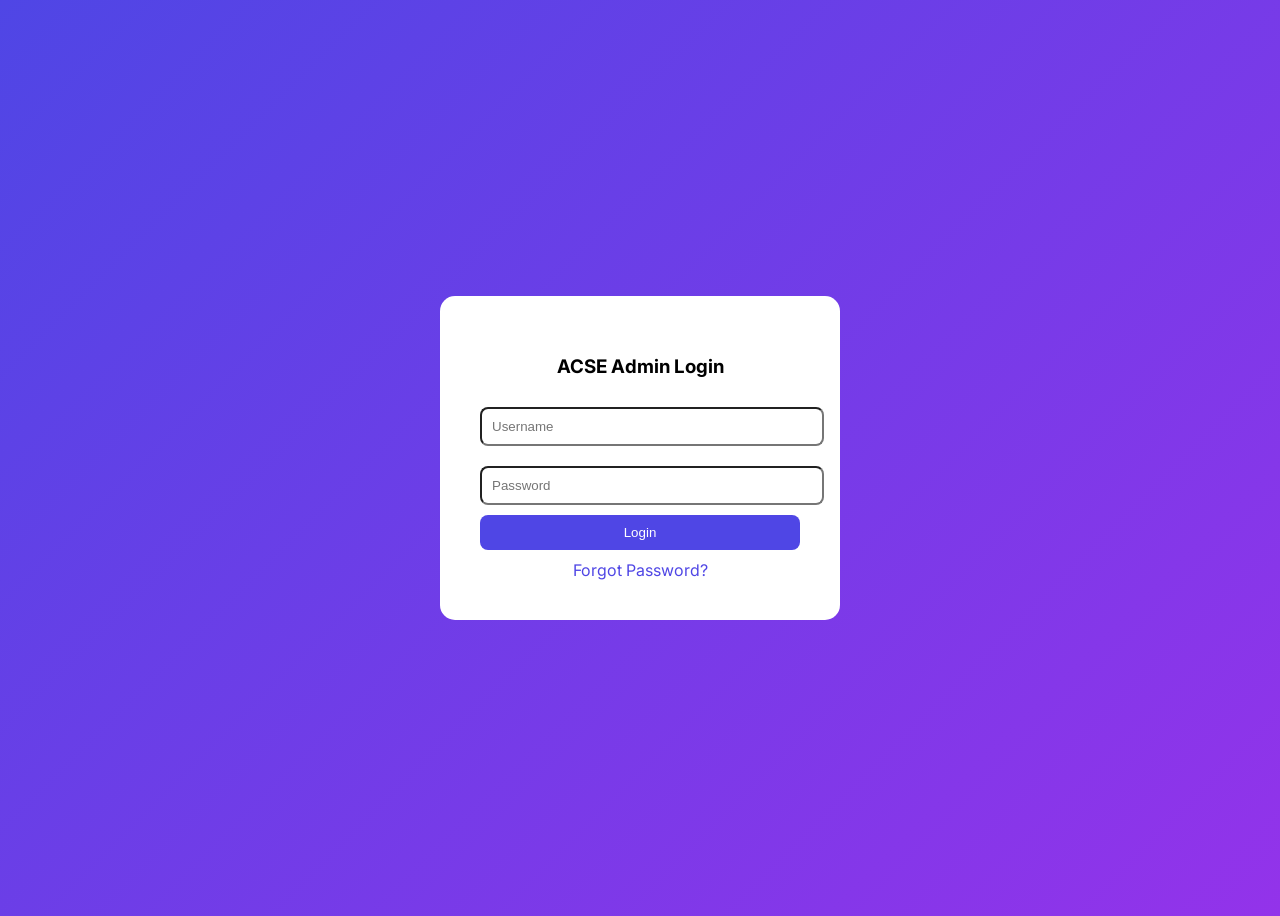
==== index.html @ ab638fe9 "Create index.html" ====
<!DOCTYPE html>
<html>
<head>
    <title>ACSE Library Login</title>

    <link href="https://fonts.googleapis.com/css2?family=Inter:wght@400;600&display=swap" rel="stylesheet">

    <style>
        body {
            font-family: 'Inter', sans-serif;
            background: linear-gradient(135deg, #4f46e5, #9333ea);
            display: flex;
            justify-content: center;
            align-items: center;
            height: 100vh;
        }

        .login-box {
            background: white;
            padding: 40px;
            border-radius: 15px;
            width: 320px;
            text-align: center;
        }

        input {
            width: 100%;
            margin: 10px 0;
            padding: 10px;
            border-radius: 8px;
        }

        button {
            width: 100%;
            padding: 10px;
            background: #4f46e5;
            color: white;
            border: none;
            border-radius: 8px;
        }

        .link {
            margin-top: 10px;
            cursor: pointer;
            color: #4f46e5;
        }
    </style>
</head>

<body>

<div class="login-box">
    <h3>ACSE Admin Login</h3>

    <input id="username" placeholder="Username">
    <input id="password" type="password" placeholder="Password">

    <button onclick="login()">Login</button>

    <div class="link" onclick="forgotPassword()">Forgot Password?</div>
</div>

<script>
let storedPass = localStorage.getItem("adminPass") || "acse@123";

function login() {
    let user = document.getElementById("username").value;
    let pass = document.getElementById("password").value;

    if (user === "admin@acse" && pass === storedPass) {
        window.location = "dashboard.html";
    } else {
        alert("Invalid Credentials");
    }
}

function forgotPassword() {
    let newPass = prompt("Enter new password:");
    if (newPass) {
        localStorage.setItem("adminPass", newPass);
        alert("Password Reset Successful");
    }
}
</script>

</body>
</html>
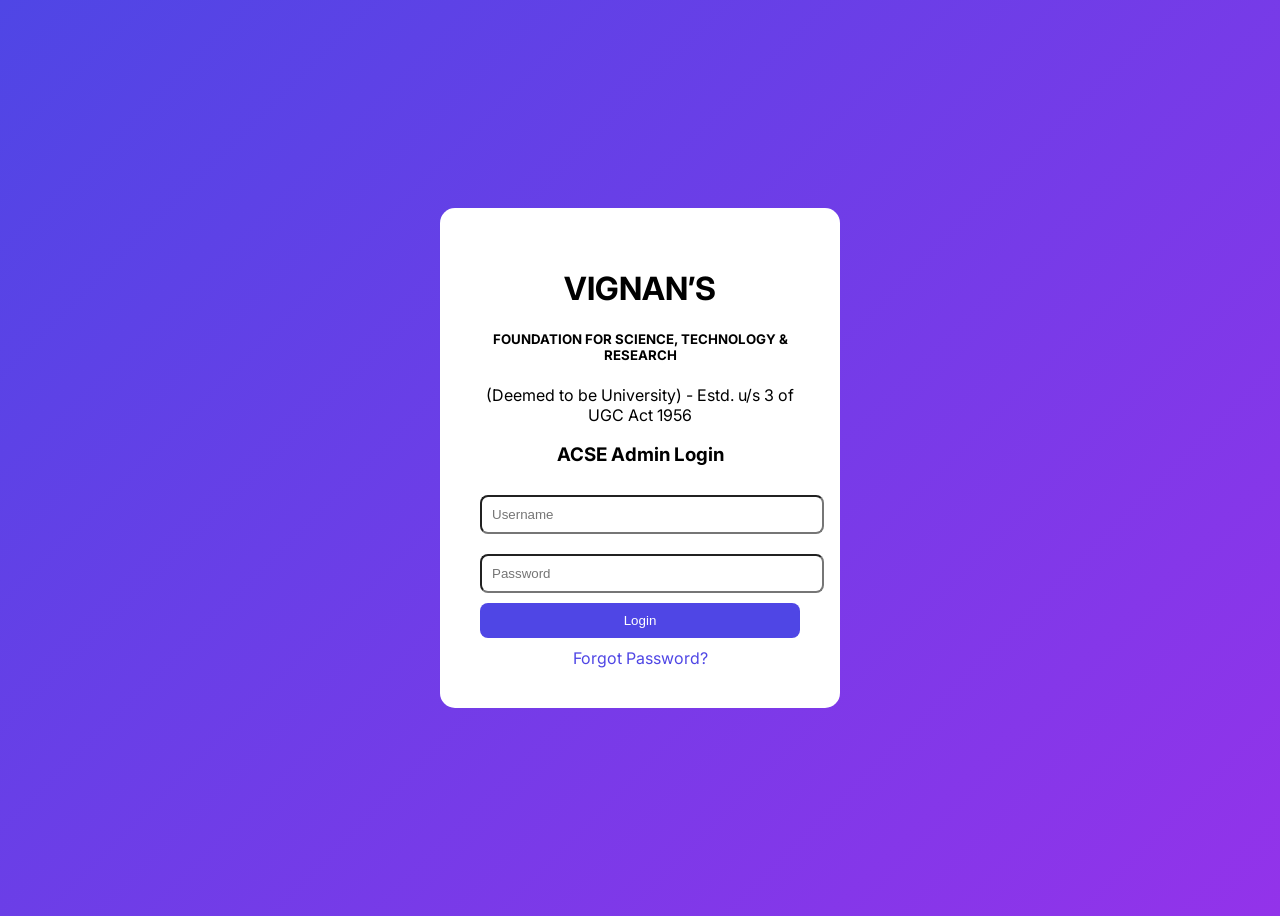
==== commit 61f6aa83: "Update index.html" ====
--- a/index.html
+++ b/index.html
@@ -50,6 +50,14 @@
 <body>
 
 <div class="login-box">
+    
+    <!-- LOGO TEXT -->
+    <div class="logo-text">
+        <h1>VIGNAN’S</h1>
+        <h5>FOUNDATION FOR SCIENCE, TECHNOLOGY & RESEARCH</h5>
+        <p>(Deemed to be University) - Estd. u/s 3 of UGC Act 1956</p>
+    </div>
+
     <h3>ACSE Admin Login</h3>
 
     <input id="username" placeholder="Username">
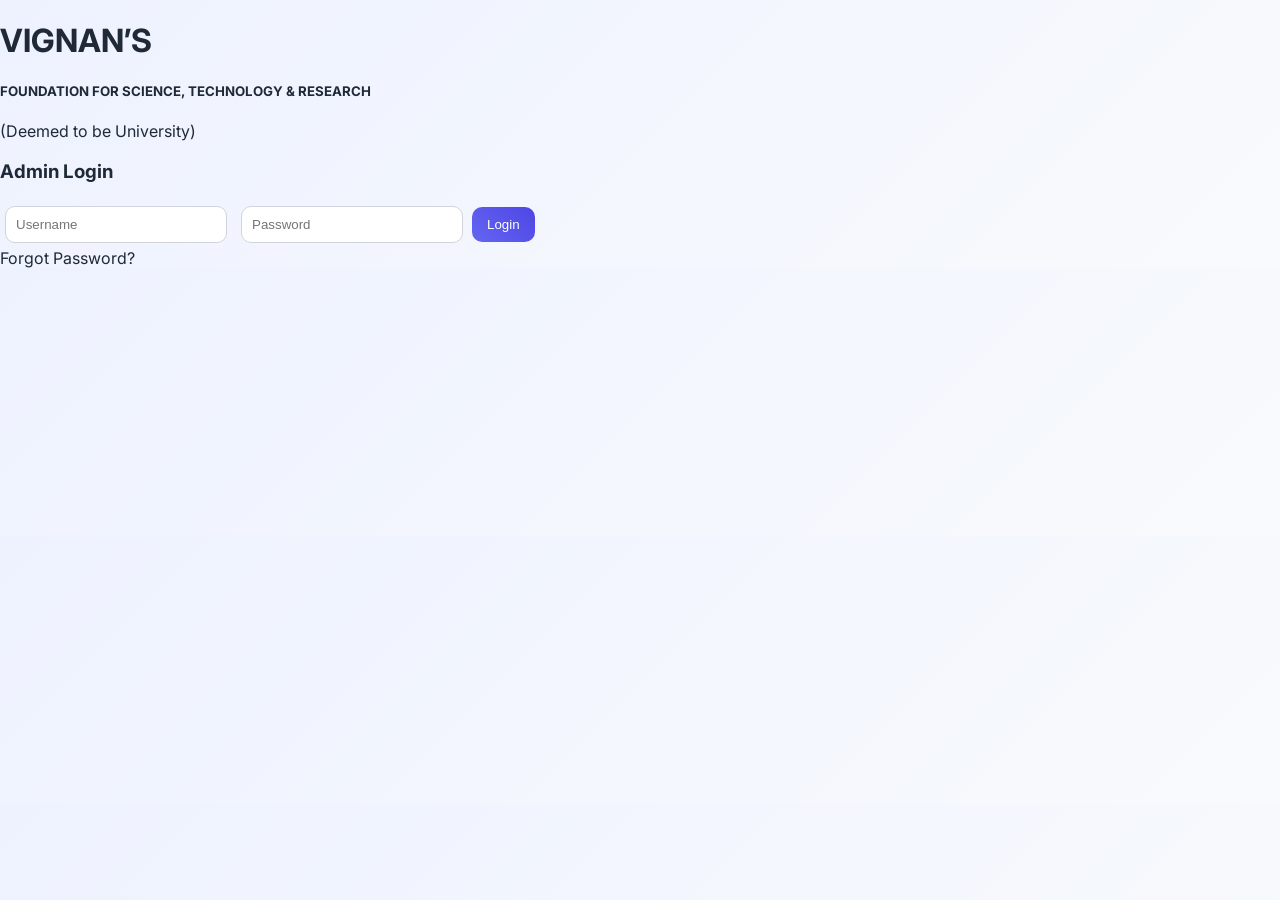
==== commit af6a33c6: "Update index.html" ====
--- a/index.html
+++ b/index.html
@@ -1,93 +1,43 @@
 <!DOCTYPE html>
 <html>
 <head>
-    <title>ACSE Library Login</title>
-
-    <link href="https://fonts.googleapis.com/css2?family=Inter:wght@400;600&display=swap" rel="stylesheet">
-
-    <style>
-        body {
-            font-family: 'Inter', sans-serif;
-            background: linear-gradient(135deg, #4f46e5, #9333ea);
-            display: flex;
-            justify-content: center;
-            align-items: center;
-            height: 100vh;
-        }
-
-        .login-box {
-            background: white;
-            padding: 40px;
-            border-radius: 15px;
-            width: 320px;
-            text-align: center;
-        }
-
-        input {
-            width: 100%;
-            margin: 10px 0;
-            padding: 10px;
-            border-radius: 8px;
-        }
-
-        button {
-            width: 100%;
-            padding: 10px;
-            background: #4f46e5;
-            color: white;
-            border: none;
-            border-radius: 8px;
-        }
-
-        .link {
-            margin-top: 10px;
-            cursor: pointer;
-            color: #4f46e5;
-        }
-    </style>
+<title>Login</title>
+<link href="https://fonts.googleapis.com/css2?family=Inter:wght@400;600;800&display=swap" rel="stylesheet">
+<link rel="stylesheet" href="style.css">
 </head>
 
-<body>
+<body class="login-body">
 
 <div class="login-box">
-    
-    <!-- LOGO TEXT -->
-    <div class="logo-text">
-        <h1>VIGNAN’S</h1>
-        <h5>FOUNDATION FOR SCIENCE, TECHNOLOGY & RESEARCH</h5>
-        <p>(Deemed to be University) - Estd. u/s 3 of UGC Act 1956</p>
-    </div>
 
-    <h3>ACSE Admin Login</h3>
+<div class="logo-text">
+<h1>VIGNAN’S</h1>
+<h5>FOUNDATION FOR SCIENCE, TECHNOLOGY & RESEARCH</h5>
+<p>(Deemed to be University)</p>
+</div>
 
-    <input id="username" placeholder="Username">
-    <input id="password" type="password" placeholder="Password">
+<h3>Admin Login</h3>
 
-    <button onclick="login()">Login</button>
+<input id="username" placeholder="Username">
+<input id="password" type="password" placeholder="Password">
 
-    <div class="link" onclick="forgotPassword()">Forgot Password?</div>
+<button onclick="login()">Login</button>
+<div class="link" onclick="forgotPassword()">Forgot Password?</div>
+
 </div>
 
 <script>
-let storedPass = localStorage.getItem("adminPass") || "acse@123";
+let pass = localStorage.getItem("adminPass") || "acse@123";
 
 function login() {
-    let user = document.getElementById("username").value;
-    let pass = document.getElementById("password").value;
-
-    if (user === "admin@acse" && pass === storedPass) {
-        window.location = "dashboard.html";
-    } else {
-        alert("Invalid Credentials");
-    }
+if(username.value==="admin@acse" && password.value===pass){
+window.location="dashboard.html";
+}else alert("Wrong login");
 }
 
-function forgotPassword() {
-    let newPass = prompt("Enter new password:");
-    if (newPass) {
-        localStorage.setItem("adminPass", newPass);
-        alert("Password Reset Successful");
-    }
+function forgotPassword(){
+let p=prompt("New password:");
+if(p){localStorage.setItem("adminPass",p);alert("Reset done")}
 }
 </script>
 
--- a/style.css
+++ b/style.css
@@ -0,0 +1,131 @@
+/* ===== GLOBAL ===== */
+body {
+    font-family: 'Inter', sans-serif;
+    margin: 0;
+    background: linear-gradient(135deg, #eef2ff, #f8fafc);
+    color: #1f2937;
+}
+
+/* ===== NAVBAR ===== */
+.navbar {
+    background: #111827;
+    color: white;
+    padding: 15px 25px;
+    display: flex;
+    justify-content: space-between;
+    align-items: center;
+    box-shadow: 0 4px 12px rgba(0,0,0,0.15);
+}
+
+.navbar h3 {
+    margin: 0;
+    font-weight: 600;
+}
+
+/* ===== CONTAINER ===== */
+.container {
+    padding: 25px;
+}
+
+/* ===== CARD ===== */
+.card {
+    background: white;
+    padding: 20px;
+    border-radius: 16px;
+    margin-bottom: 20px;
+    box-shadow: 0 10px 25px rgba(0,0,0,0.08);
+    transition: 0.3s ease;
+}
+
+.card:hover {
+    transform: translateY(-5px);
+}
+
+/* ===== HEADINGS ===== */
+h4 {
+    margin-bottom: 15px;
+    font-weight: 600;
+}
+
+/* ===== INPUTS ===== */
+input, select {
+    padding: 10px;
+    margin: 5px;
+    border-radius: 10px;
+    border: 1px solid #d1d5db;
+    width: 200px;
+    transition: 0.2s;
+}
+
+input:focus, select:focus {
+    border-color: #6366f1;
+    outline: none;
+    box-shadow: 0 0 5px rgba(99,102,241,0.5);
+}
+
+/* ===== BUTTONS ===== */
+button {
+    padding: 10px 15px;
+    border-radius: 10px;
+    border: none;
+    background: linear-gradient(45deg, #6366f1, #4f46e5);
+    color: white;
+    font-weight: 500;
+    cursor: pointer;
+    transition: 0.3s;
+}
+
+button:hover {
+    transform: scale(1.05);
+    background: linear-gradient(45deg, #4f46e5, #4338ca);
+}
+
+/* ===== TABLE ===== */
+table {
+    width: 100%;
+    border-collapse: collapse;
+    margin-top: 10px;
+    overflow: hidden;
+    border-radius: 12px;
+}
+
+th {
+    background: #111827;
+    color: white;
+    padding: 10px;
+    text-align: center;
+}
+
+td {
+    padding: 10px;
+    text-align: center;
+    border-bottom: 1px solid #e5e7eb;
+}
+
+/* Zebra effect */
+tr:nth-child(even) {
+    background: #f9fafb;
+}
+
+/* Hover */
+tr:hover {
+    background: #eef2ff;
+}
+
+/* ===== SEARCH BAR ===== */
+#searchBooksTable {
+    width: 100%;
+    margin-bottom: 10px;
+}
+
+/* ===== RESPONSIVE ===== */
+@media (max-width: 768px) {
+    input, select {
+        width: 100%;
+    }
+
+    .navbar {
+        flex-direction: column;
+        gap: 10px;
+    }
+}
